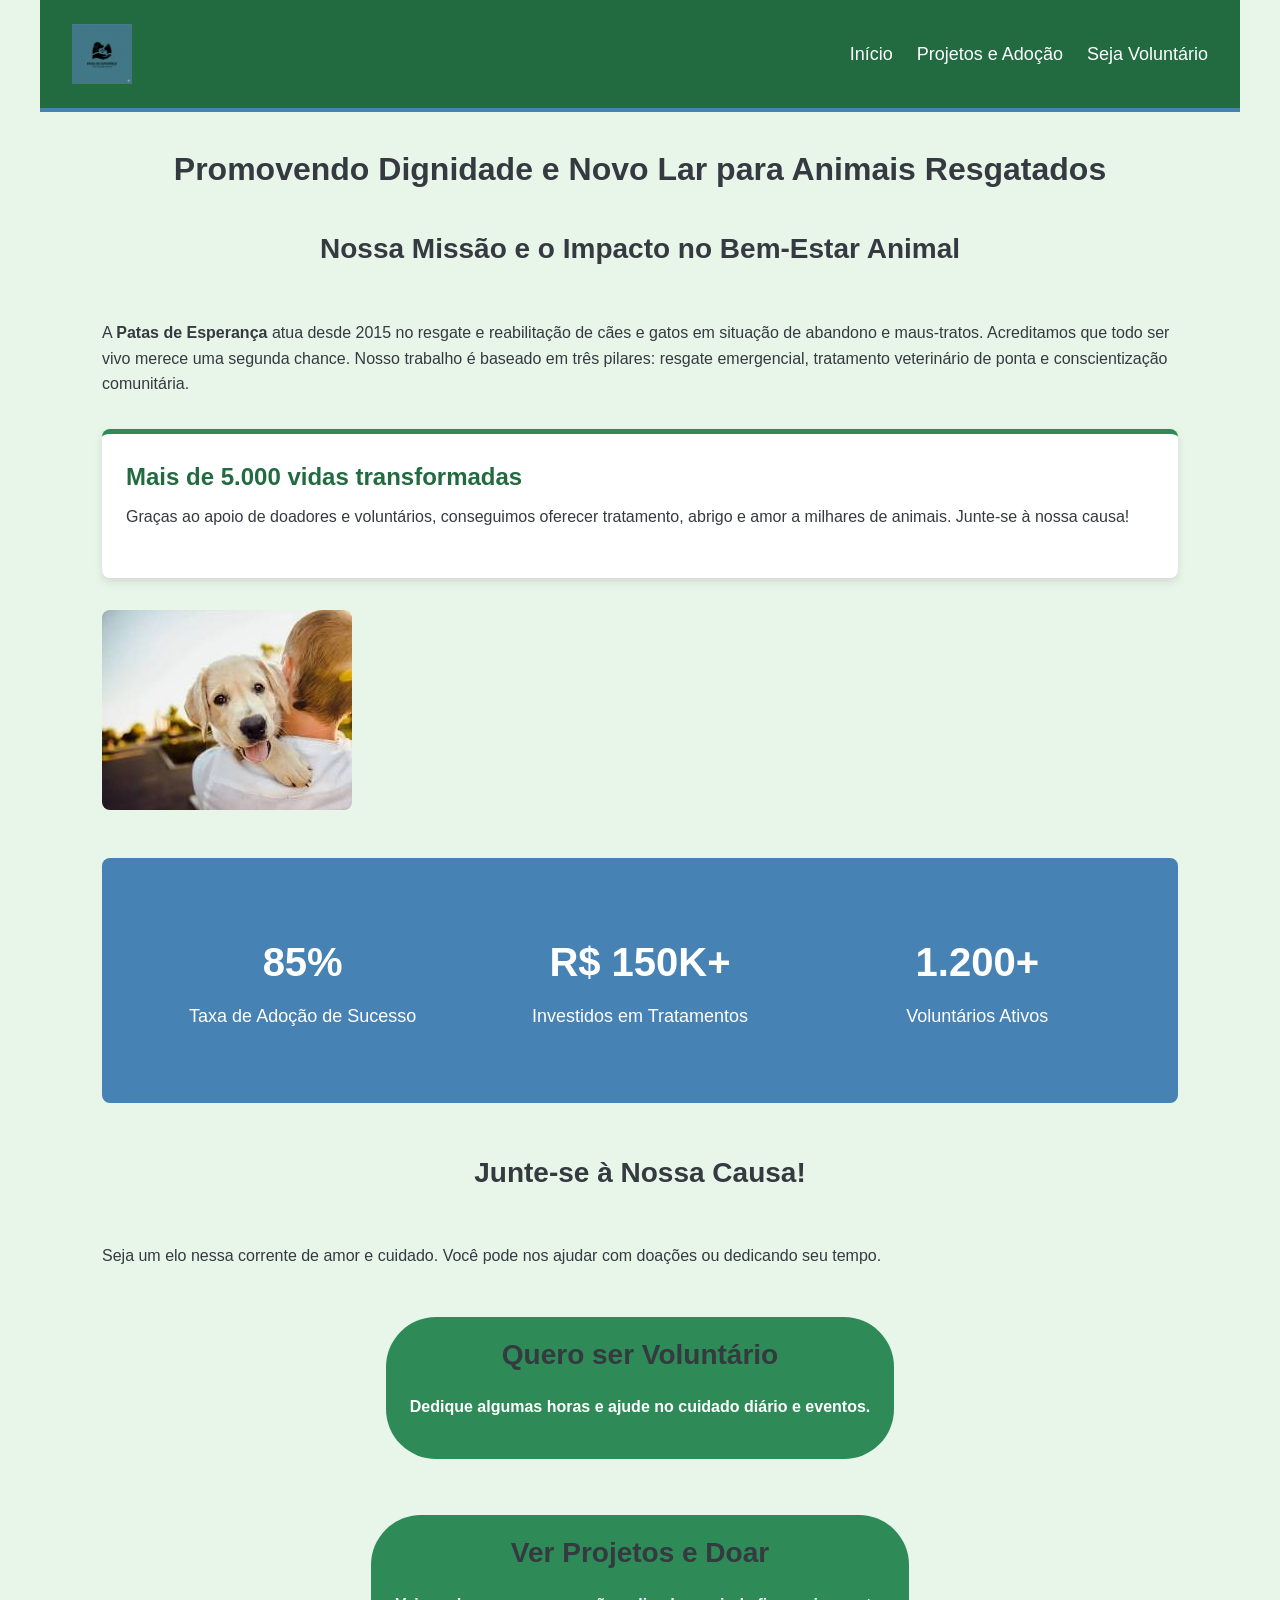
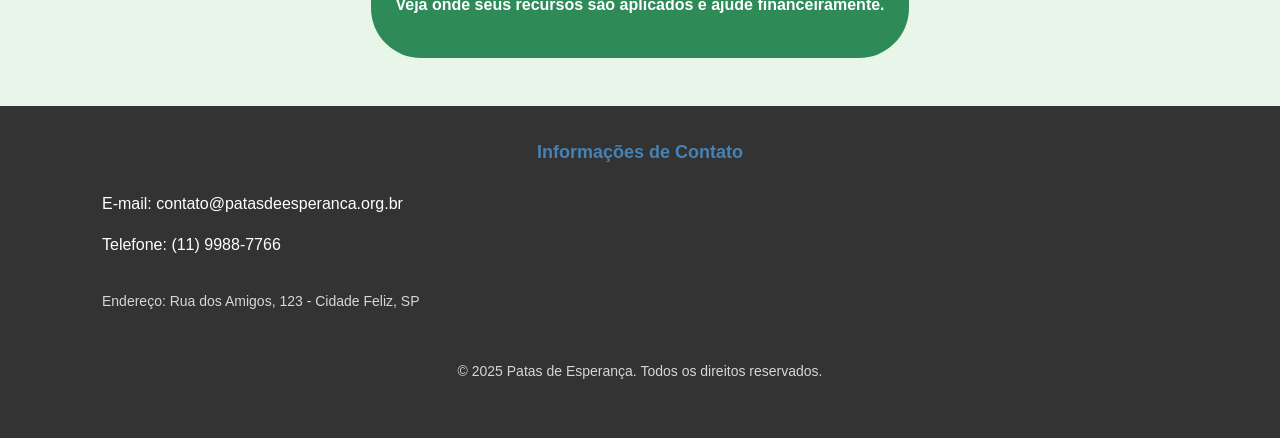
==== index.html @ 84aa1106 "Entrega 2 Finalizada: Estetica profissional e layout responsivo" ====
<!DOCTYPE html>
<html lang="pt-br">
<head>
    <meta charset="UTF-8">
    <meta name="viewport" content="width=device-width, initial-scale=1.0">
    <title>Patas de Esperança | Resgate e Adoção Responsável</title>
    <link rel="stylesheet" href="assets/css/style.css">
</head>
<body>

    <header style="background-color: var(--color-primary-dark); color: var(--color-white);"> 
        <img src="assets/img/logo-patas-esperanca.png" alt="Logo da ONG Patas de Esperança."> 
        <div class="menu-toggle">☰</div> 
        
        <nav>
            <a href="index.html">Início</a>
            <a href="projetos.html">Projetos e Adoção</a>
            <a href="cadastro.html">Seja Voluntário</a>
        </nav>
    </header>

    <main>
        <div class="container"> 
            
            <h1>Promovendo Dignidade e Novo Lar para Animais Resgatados</h1>

            <section id="missao-impacto" class="grid-12-columns" style="align-items: center; margin-bottom: var(--space-6);">
                <div class="col-md-6 col-12">
                    <h2>Nossa Missão e o Impacto no Bem-Estar Animal</h2>
                    
                    <p>A <strong>Patas de Esperança</strong> atua desde 2015 no resgate e reabilitação de cães e gatos em situação de abandono e maus-tratos. Acreditamos que todo ser vivo merece uma segunda chance. Nosso trabalho é baseado em três pilares: resgate emergencial, tratamento veterinário de ponta e conscientização comunitária.</p>
                    
                    <article class="card" style="margin-top: var(--space-4);">
                        <h3>Mais de 5.000 vidas transformadas</h3>
                        <p>Graças ao apoio de doadores e voluntários, conseguimos oferecer tratamento, abrigo e amor a milhares de animais. Junte-se à nossa causa!</p>
                    </article>
                </div>
                <div class="col-md-6 col-12">
                    <img src="assets/img/cao-adotado-feliz-novo.jpg" alt="Cão da raça labrador sorrindo ao lado de seu novo tutor." style="border-radius: 8px;">
                </div>
            </section>
            
            <section class="highlights-section grid-12-columns">
                <div class="highlight-item col-md-4 col-12">
                    <h2>85%</h2>
                    <p>Taxa de Adoção de Sucesso</p>
                </div>
                <div class="highlight-item col-md-4 col-12">
                    <h2>R$ 150K+</h2>
                    <p>Investidos em Tratamentos</p>
                </div>
                <div class="highlight-item col-md-4 col-12">
                    <h2>1.200+</h2>
                    <p>Voluntários Ativos</p>
                </div>
            </section>

            <section id="como-ajudar" class="grid-12-columns text-center" style="margin-top: var(--space-6);"> 
                <div class="col-12">
                    <h2>Junte-se à Nossa Causa!</h2>
                    <p>Seja um elo nessa corrente de amor e cuidado. Você pode nos ajudar com doações ou dedicando seu tempo.</p>
                </div>
                
                <div class="col-md-6 col-12" style="margin-bottom: var(--space-4);">
                    <a href="cadastro.html" class="button-style">
                        <h3>Quero ser Voluntário</h3>
                        <p>Dedique algumas horas e ajude no cuidado diário e eventos.</p>
                    </a>
                </div>
                
                <div class="col-md-6 col-12" style="margin-bottom: var(--space-4);">
                    <a href="projetos.html" class="button-style">
                        <h3>Ver Projetos e Doar</h3>
                        <p>Veja onde seus recursos são aplicados e ajude financeiramente.</p>
                    </a>
                </div>
            </section>
        </div>
    </main>

    <footer style="background-color: var(--color-neutral-dark); color: var(--color-white);">
        <section id="contato" class="container">
            <h3>Informações de Contato</h3>
            <address>
                <p>E-mail: contato@patasdeesperanca.org.br</p>
                <p>Telefone: (11) 9988-7766</p>
                <p>Endereço: Rua dos Amigos, 123 - Cidade Feliz, SP</p>
            </address>
        </section>
        
        <p>&copy; 2025 Patas de Esperança. Todos os direitos reservados.</p>
    </footer>

</body>
</html>
---- assets/css/style.css ----
/* style.css */

/* 1. BASE / DESIGN SYSTEM */
@import url('./base/_variables.css');
@import url('./base/_reset.css');
@import url('./base/_global.css'); /* Usaremos este arquivo para estilos de corpo e títulos */

/* 2. LAYOUT (Estrutura) */
@import url('./layout/_grid.css'); 
@import url('./layout/_header.css');
@import url('./layout/_footer.css');

/* 3. COMPONENTES (Elementos Reutilizáveis) */
@import url('./components/_buttons.css');
@import url('./components/_cards.css');
@import url('./components/_forms.css');
@import url('./components/_highlights.css'); 

/* Estilos Globais Padrões para a Página (Este bloco pode ser movido para _global.css se houver conflito) */
body {
    font-family: var(--font-family-base);
    background-color: var(--color-light-gray); /* Fundo claro e suave */
    line-height: 1.6;
    color: var(--color-dark-gray); /* Cor padrão de texto para ser legível */
    padding-top: 0;
}

/* Centraliza o conteúdo */
.container {
    width: 100%;
    max-width: 1140px; 
    margin: 0 auto;
    padding: 0 var(--space-4); /* Aumenta o padding lateral (32px) para não colar nas bordas */
}

/* Utility Class: Centralizar Texto */
.text-center {
    text-align: center;
}

/* Corrigindo Títulos e Alinhamento */
h1 { 
    font-size: var(--font-size-h2); /* Título principal reduzido */
    margin-bottom: var(--space-4); 
    padding-top: var(--space-4);
    text-align: center;
}

h2 { 
    font-size: var(--font-size-h3); /* Título H2 reduzido */
    margin-bottom: var(--space-6); /* Aumenta o espaçamento abaixo do H2 */
    text-align: center;
}

/* Corrigindo espaçamento de parágrafos que estava "bugado" */
p {
    margin-bottom: var(--space-3); /* 24px de margem abaixo do parágrafo */
    text-align: left; 
}
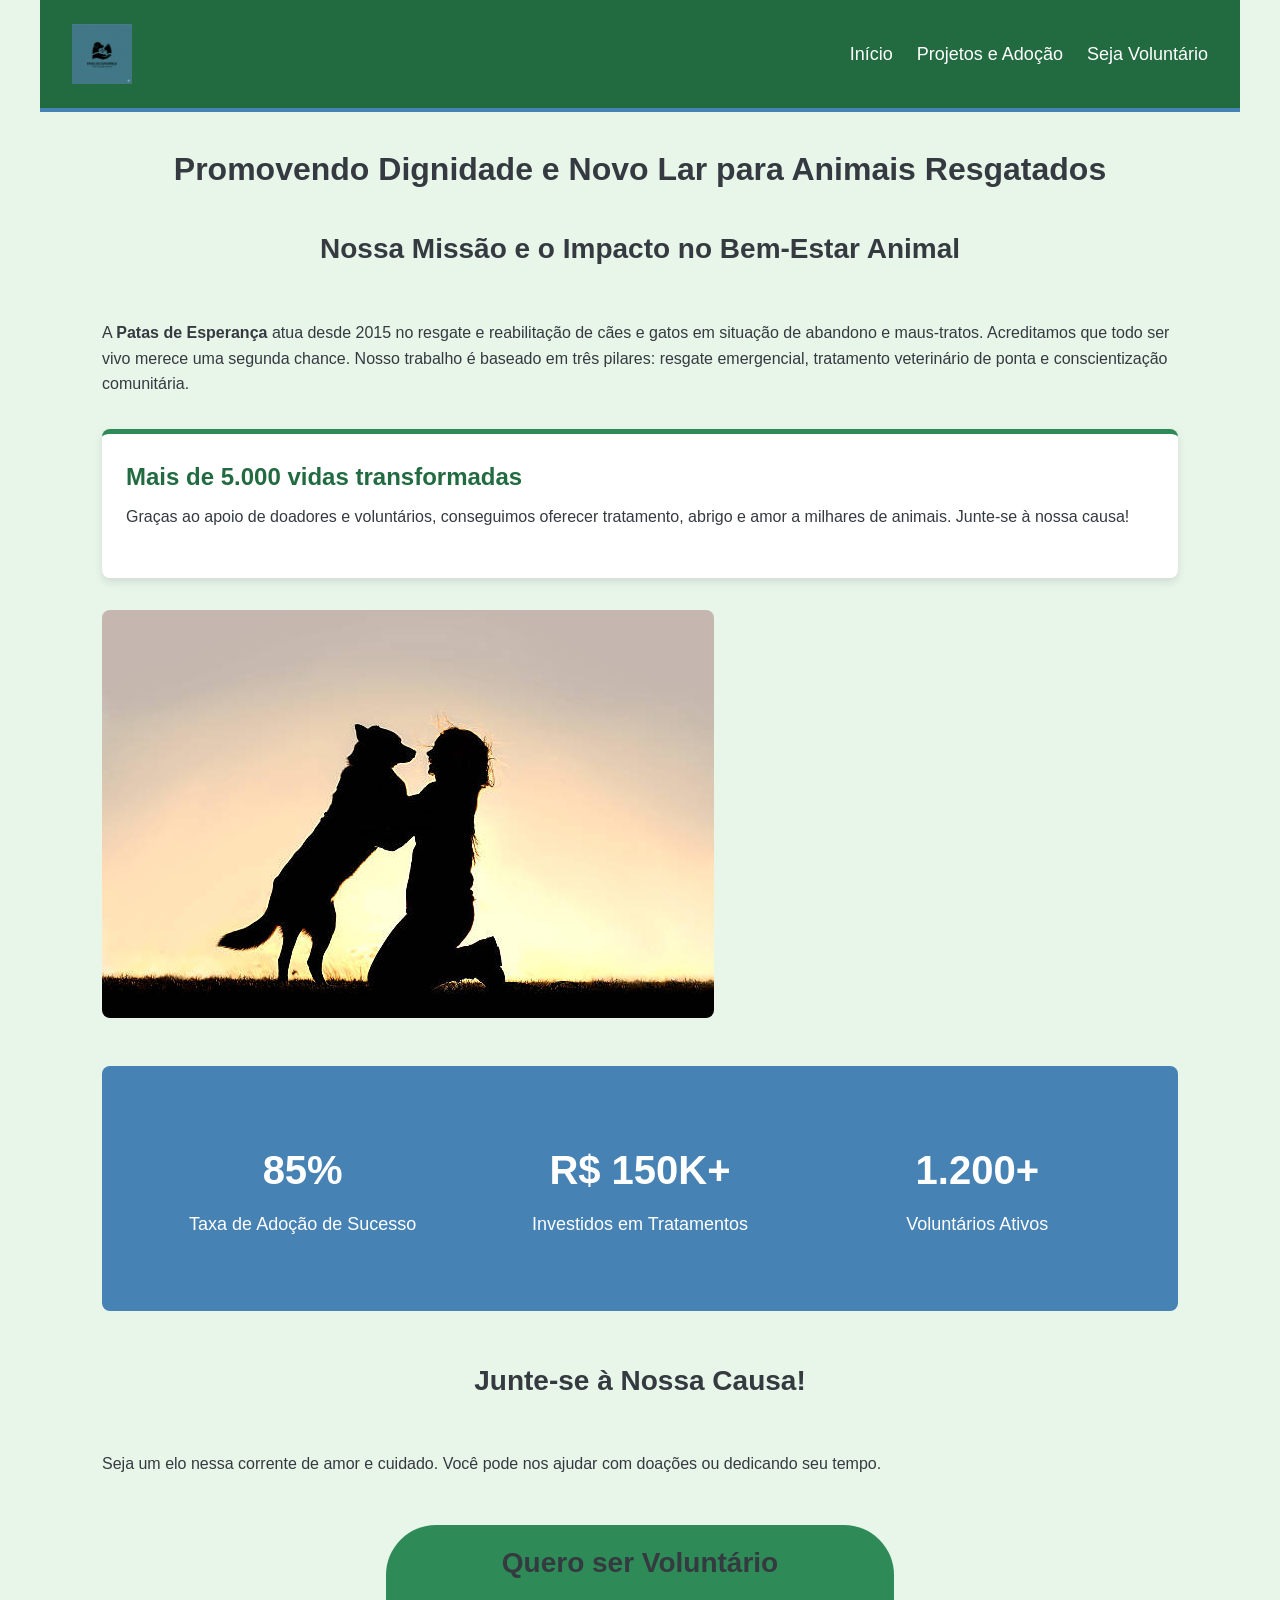
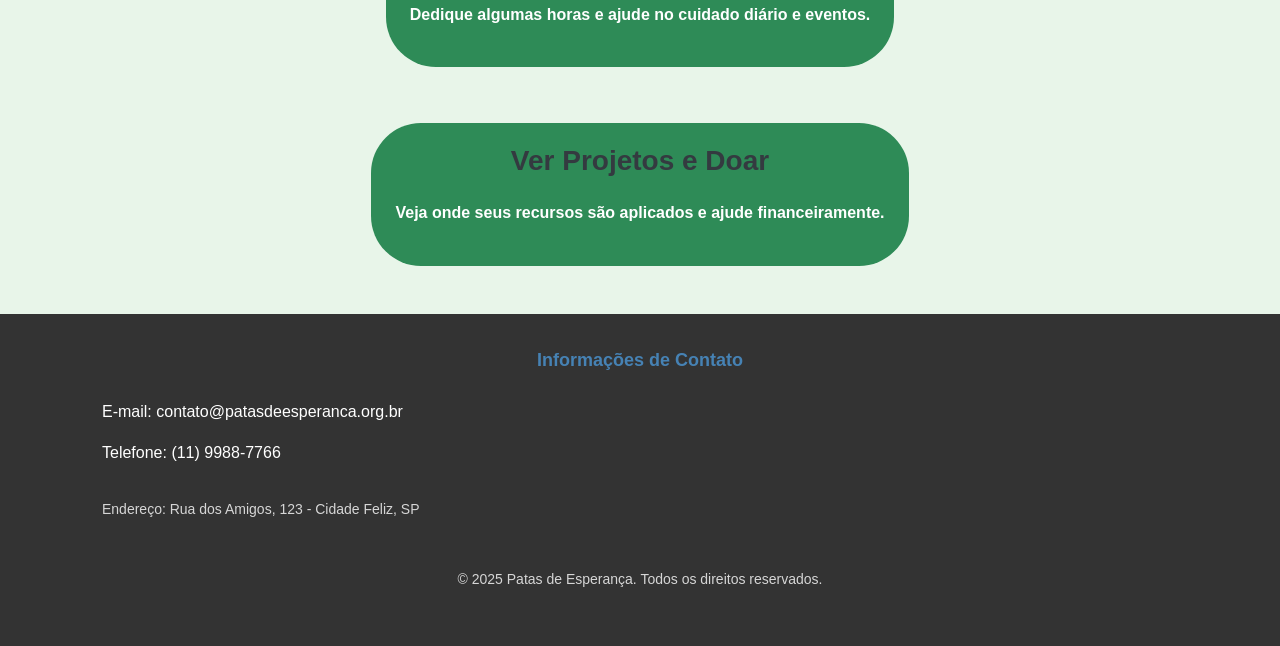
==== commit cb630319: "docs(final): Conclui documentacao README, ARIA e otimizacao" ====
--- a/index.html
+++ b/index.html
@@ -4,22 +4,22 @@
     <meta charset="UTF-8">
     <meta name="viewport" content="width=device-width, initial-scale=1.0">
     <title>Patas de Esperança | Resgate e Adoção Responsável</title>
-    <link rel="stylesheet" href="assets/css/style.css">
+    <link rel="stylesheet" href="assets/css/style.min.css">
 </head>
 <body>
 
-    <header style="background-color: var(--color-primary-dark); color: var(--color-white);"> 
-        <img src="assets/img/logo-patas-esperanca.png" alt="Logo da ONG Patas de Esperança."> 
+    <header role="banner"> 
+        <img src="assets/img/logo-patas-esperanca.png" alt="Logo da ONG Patas de Esperança.">
         <div class="menu-toggle">☰</div> 
         
-        <nav>
+        <nav role="navigation">
             <a href="index.html">Início</a>
             <a href="projetos.html">Projetos e Adoção</a>
             <a href="cadastro.html">Seja Voluntário</a>
         </nav>
     </header>
 
-    <main>
+    <main role="main">
         <div class="container"> 
             
             <h1>Promovendo Dignidade e Novo Lar para Animais Resgatados</h1>
@@ -36,7 +36,7 @@
                     </article>
                 </div>
                 <div class="col-md-6 col-12">
-                    <img src="assets/img/cao-adotado-feliz-novo.jpg" alt="Cão da raça labrador sorrindo ao lado de seu novo tutor." style="border-radius: 8px;">
+                    <img src="assets/img/cao-adotado-feliz.jpg" alt="Cão da raça labrador sorrindo ao lado de seu novo tutor." style="border-radius: 8px;">
                 </div>
             </section>
             
@@ -78,7 +78,7 @@
         </div>
     </main>
 
-    <footer style="background-color: var(--color-neutral-dark); color: var(--color-white);">
+    <footer role="contentinfo">
         <section id="contato" class="container">
             <h3>Informações de Contato</h3>
             <address>
@@ -91,5 +91,6 @@
         <p>&copy; 2025 Patas de Esperança. Todos os direitos reservados.</p>
     </footer>
 
+    <script src="assets/js/main.js" type="module"></script>
 </body>
 </html>
--- a/assets/css/style.min.css
+++ b/assets/css/style.min.css
@@ -0,0 +1,59 @@
+/* style.css */
+
+/* 1. BASE / DESIGN SYSTEM */
+@import url('./base/_variables.css');
+@import url('./base/_reset.css');
+@import url('./base/_global.css'); /* Usaremos este arquivo para estilos de corpo e títulos */
+
+/* 2. LAYOUT (Estrutura) */
+@import url('./layout/_grid.css'); 
+@import url('./layout/_header.css');
+@import url('./layout/_footer.css');
+
+/* 3. COMPONENTES (Elementos Reutilizáveis) */
+@import url('./components/_buttons.css');
+@import url('./components/_cards.css');
+@import url('./components/_forms.css');
+@import url('./components/_highlights.css'); 
+
+/* Estilos Globais Padrões para a Página (Este bloco pode ser movido para _global.css se houver conflito) */
+body {
+    font-family: var(--font-family-base);
+    background-color: var(--color-light-gray); /* Fundo claro e suave */
+    line-height: 1.6;
+    color: var(--color-dark-gray); /* Cor padrão de texto para ser legível */
+    padding-top: 0;
+}
+
+/* Centraliza o conteúdo */
+.container {
+    width: 100%;
+    max-width: 1140px; 
+    margin: 0 auto;
+    padding: 0 var(--space-4); /* Aumenta o padding lateral (32px) para não colar nas bordas */
+}
+
+/* Utility Class: Centralizar Texto */
+.text-center {
+    text-align: center;
+}
+
+/* Corrigindo Títulos e Alinhamento */
+h1 { 
+    font-size: var(--font-size-h2); /* Título principal reduzido */
+    margin-bottom: var(--space-4); 
+    padding-top: var(--space-4);
+    text-align: center;
+}
+
+h2 { 
+    font-size: var(--font-size-h3); /* Título H2 reduzido */
+    margin-bottom: var(--space-6); /* Aumenta o espaçamento abaixo do H2 */
+    text-align: center;
+}
+
+/* Corrigindo espaçamento de parágrafos que estava "bugado" */
+p {
+    margin-bottom: var(--space-3); /* 24px de margem abaixo do parágrafo */
+    text-align: left; 
+}
